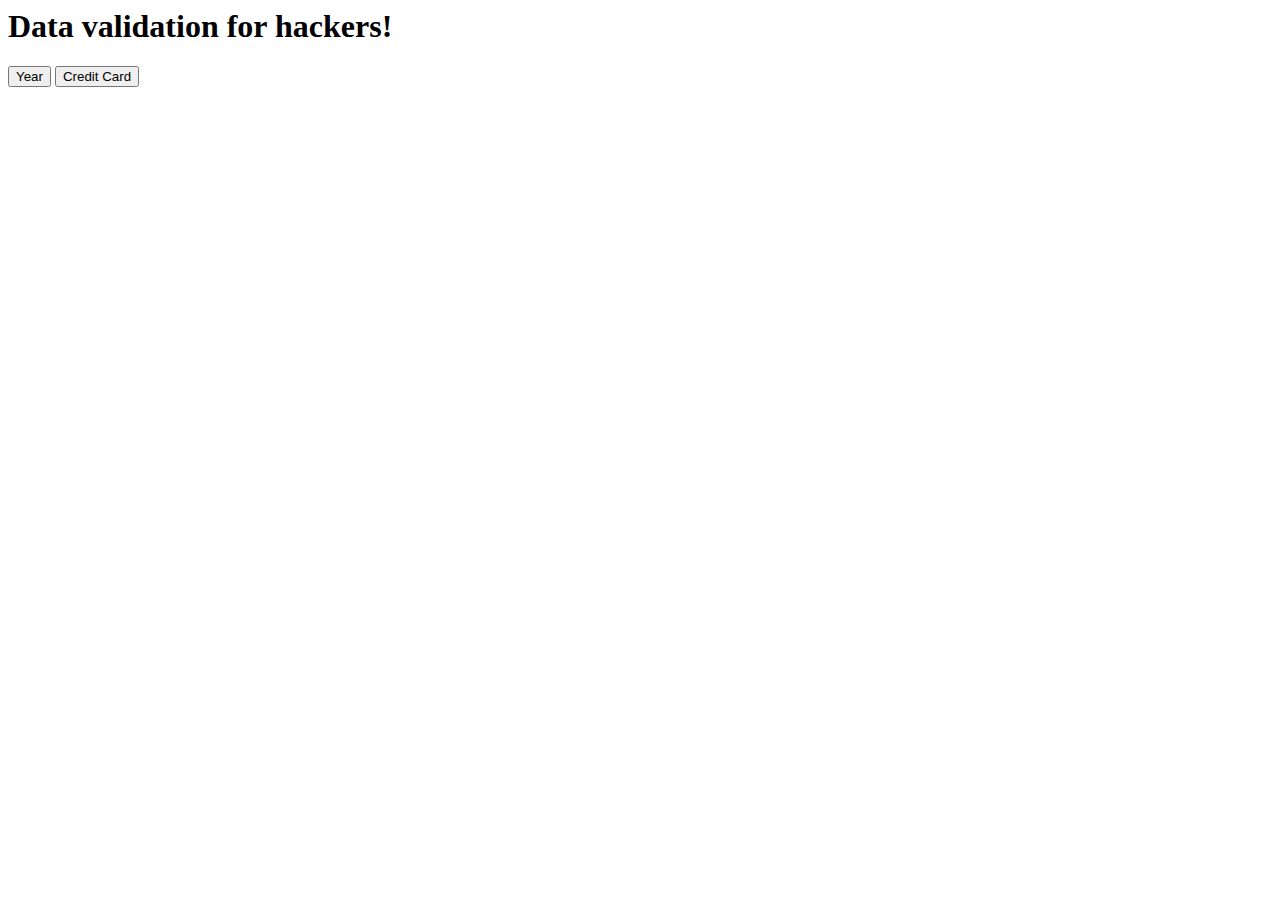
==== index.html @ e9f3fd86 "test" ====
<html>


    <h1>
        Data validation for hackers!
    </h1>

    <body>
        <button>
            Year
        </button>

        <button>
            Credit Card
        </button>



    </body>
</html>
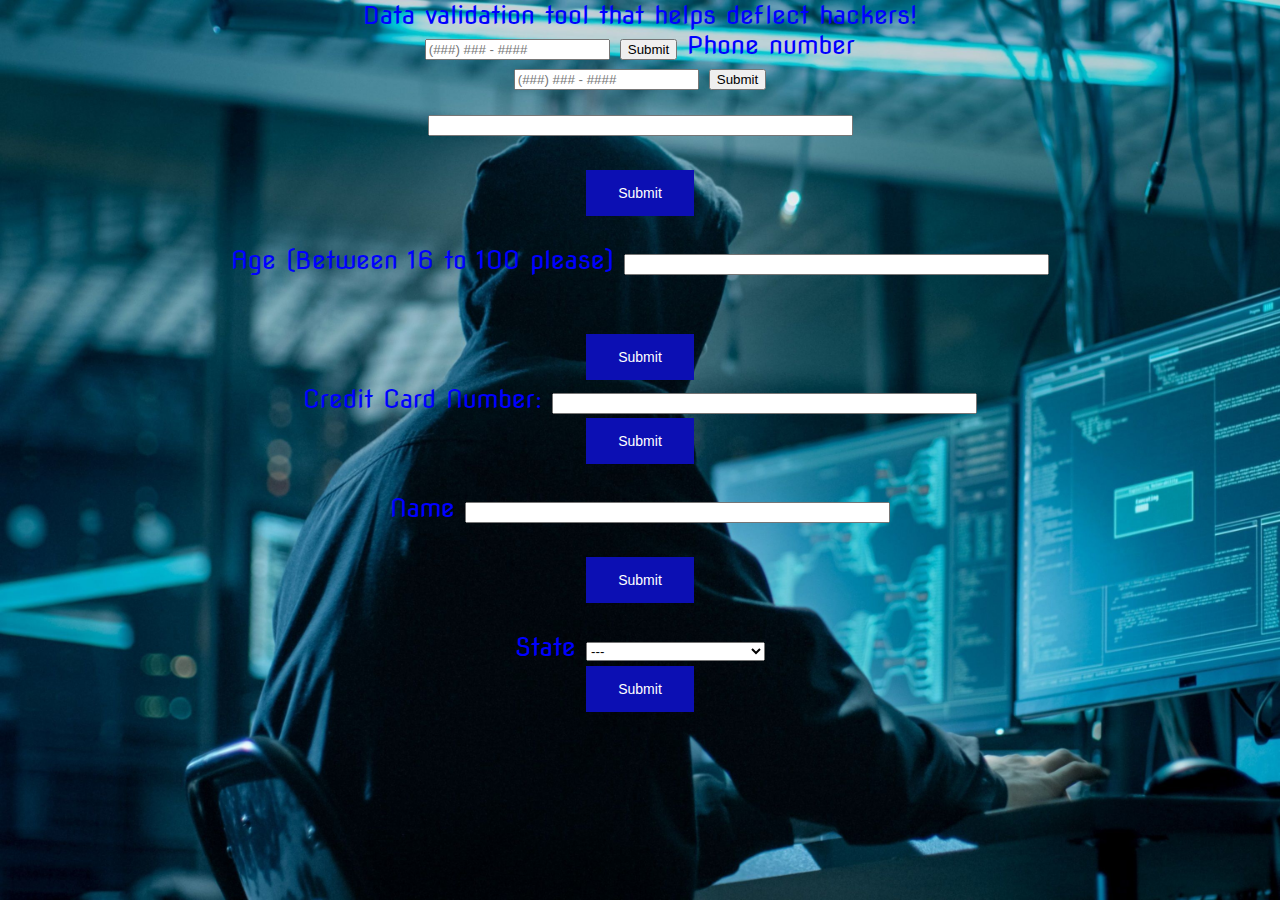
==== commit b803573d: "lotsofchanges" ====
--- a/index.html
+++ b/index.html
@@ -1,20 +1,69 @@
 <html>
+    <link rel="stylesheet" href="style.css">
+    <link href='https://fonts.googleapis.com/css?family=Nova Flat' rel='stylesheet'>
+    <script src="datavalidation.js"></script>
+    <body>
+    <div style="background: url(hacker.jpg)" class="page-holder bg-cover">
+
+        <div class="container py-5">
+          <header class="text-center text-white py-5">
+            Data validation tool that helps deflect hackers!
+          </header>
+          <style>
+            body {
+             font-family: 'Nova Flat';font-size: 25px;
+            }
+            </style>
+          <div class="text-white">
+                
+                <input type="tel" id="myInput" oninput="myFunction()" placeholder="(###) ### - ####" required pattern="\([0-9]{3}\) [0-9]{3} - [0-9]{4}">
+                <!-- oninput is trigued when the input changes, check https://www.w3schools.com/jsref/event_oninput.asp -->
+                <!-- Used regex to check the input value before submit from user -->
+                <input type="submit">
+              </form>
+                <label for="phonenumber">Phone number</label>
+                <form>
+                    <input type="tel" id="myInput" oninput="Phonenumber()" placeholder="(###) ### - ####" required pattern="\([0-9]{3}\) [0-9]{3} - [0-9]{4}">
+                    <!-- oninput is trigued when the input changes, check https://www.w3schools.com/jsref/event_oninput.asp -->
+                    <!-- Used regex to check the input value before submit from user -->
+                    <input type="submit">
+                  </form>
+                <input type="text" id="PhoneNumbers" name="Phonenumbers" size="50"><br><br>
+                <div class="text-center">
+                    <button onclick()="Phonenumber()" class="Phonenumberclass">Submit</button>
+                  </div>
+                <p id="Phonenumbererrormessage"></p>
+                <label for="Age">Age (Between 16 to 100 please)</label>
+                <input type="text" id="Age" name="Age" size="50"><br><br>
+                <p id="AgeErrorMessage">
+                <div class="text-center2">
+                    <button onmousedown="Age()" class="Ageclass">Submit</button>
+                  </div>
+                <label for="CCnumber">Credit Card Number: </label>
+                <input type="text" name="cstCCNumber" id="cstCCNumber" size="50" gvalue=""onkeyup="cc_format('cstCCNumber','cstCCardType');">
+                <div class="text-center3">
+                    <button onclick="CreditCardNumber()" class="CCNumberbutton">Submit</button>
+                </div>
+                <p id="CreditCardNumberMessage"></p>  
+                <label for="name">Name</label>
+                <input type="text" id="name" name="name" size="50"><br><br>
+                <div class="text-center4">
+                    <button onclick()="Names()" class="Nameclass">Submit</button>
+                </div>
+                <p id="NameErrorMessage"></p>
+                <label for="state">State</label>
+			<select id="state" name="state"><option value="---">---</option><option value="Alabama">Alabama</option><option value="Alaska">Alaska</option><option value="Arizona">Arizona</option><option value="Arkansas">Arkansas</option><option value="California">California</option><option value="Colorado">Colorado</option><option value="Connecticut">Connecticut</option><option value="Delaware">Delaware</option><option value="District of Columbia">District of Columbia</option><option value="Florida">Florida</option><option value="Georgia">Georgia</option><option value="Guam">Guam</option><option value="Hawaii">Hawaii</option><option value="Idaho">Idaho</option><option value="Illinois">Illinois</option><option value="Indiana">Indiana</option><option value="Iowa">Iowa</option><option value="Kansas">Kansas</option><option value="Kentucky">Kentucky</option><option value="Louisiana">Louisiana</option><option value="Maine">Maine</option><option value="Maryland">Maryland</option><option value="Massachusetts">Massachusetts</option><option value="Michigan">Michigan</option><option value="Minnesota">Minnesota</option><option value="Mississippi">Mississippi</option><option value="Missouri">Missouri</option><option value="Montana">Montana</option><option value="Nebraska">Nebraska</option><option value="Nevada">Nevada</option><option value="New Hampshire">New Hampshire</option><option value="New Jersey">New Jersey</option><option value="New Mexico">New Mexico</option><option value="New York">New York</option><option value="North Carolina">North Carolina</option><option value="North Dakota">North Dakota</option><option value="Northern Marianas Islands">Northern Marianas Islands</option><option value="Ohio">Ohio</option><option value="Oklahoma">Oklahoma</option><option value="Oregon">Oregon</option><option value="Pennsylvania">Pennsylvania</option><option value="Puerto Rico">Puerto Rico</option><option value="Rhode Island">Rhode Island</option><option value="South Carolina">South Carolina</option><option value="South Dakota">South Dakota</option><option value="Tennessee">Tennessee</option><option value="Texas">Texas</option><option value="Utah">Utah</option><option value="Vermont">Vermont</option><option value="Virginia">Virginia</option><option value="Virgin Islands">Virgin Islands</option><option value="Washington">Washington</option><option value="West Virginia">West Virginia</option><option value="Wisconsin">Wisconsin</option><option value="Wyoming">Wyoming</option></select>
+   </fieldset>
+</form>
+                <div class="text-center3">
+                    <button button onclick()="State()" class="State">Submit</button>
+                  </div>
+              </form>
+          </div>
+      
+        </div>
+      </div
+    </body>
 
 
-    <h1>
-        Data validation for hackers!
-    </h1>
-
-    <body>
-        <button>
-            Year
-        </button>
-
-        <button>
-            Credit Card
-        </button>
-
-
-
-    </body>
 </html>--- a/style.css
+++ b/style.css
@@ -0,0 +1,142 @@
+.page-holder {
+    min-height: 100vh;
+    
+  }
+  
+.bg-cover {
+    background-size: cover !important;
+  }
+
+html, body {
+    margin: 0;
+    padding: 0;
+    color: blue;
+  }  
+
+header{
+    text-align: center;
+}
+
+.text-white{
+    text-align: center
+}
+
+
+.Phonenumberclass{
+    background-color: #0c0fb3;
+    border: none;
+    color: white;
+    padding: 15px 32px;
+    text-align: center;
+    text-decoration: none;
+    display: inline-block;
+    font-size: 14px;
+    margin: 4px 2px;
+    cursor: pointer;
+
+}
+
+
+.AgeClass{
+    background-color: #0c0fb3;
+    border: none;
+    color: white;
+    padding: 15px 32px;
+    text-align: center;
+    text-decoration: none;
+    display: inline-block;
+    font-size: 14px;
+    margin: 4px 2px;
+    cursor: pointer;
+
+}
+
+
+.NameClass{
+
+    background-color: #0c0fb3;
+    border: none;
+    color: white;
+    padding: 15px 32px;
+    text-align: center;
+    text-decoration: none;
+    display: inline-block;
+    font-size: 14px;
+    margin: 4px 2px;
+    cursor: pointer;
+}
+
+.State{
+    background-color: #0c0fb3;
+    border: none;
+    color: white;
+    padding: 15px 32px;
+    text-align: center;
+    text-decoration: none;
+    display: inline-block;
+    font-size: 14px;
+    margin: 4px 2px;
+    cursor: pointer;
+
+}
+
+
+.CCNumberbutton{
+    background-color: #0c0fb3;
+    border: none;
+    color: white;
+    padding: 15px 32px;
+    text-align: center;
+    text-decoration: none;
+    display: inline-block;
+    font-size: 14px;
+    margin: 4px 2px;
+    cursor: pointer;
+}
+buttons{
+    background:#1AAB8A;
+    color:#fff;
+    border:none;
+    position:relative;
+    height:60px;
+    font-size:1.6em;
+    padding:0 2em;
+    cursor:pointer;
+    transition:800ms ease all;
+    outline:none;
+  }
+  button:hover{
+    background:#fff;
+    color:#178d72;
+  }
+  button:before,button:after{
+    content:'';
+    position:absolute;
+    top:0;
+    right:0;
+    height:2px;
+    width:0;
+    background: #1AAB8A;
+    transition:400ms ease all;
+  }
+  button:after{
+    right:inherit;
+    top:inherit;
+    left:0;
+    bottom:0;
+  }
+  button:hover:before,button:hover:after{
+    width:100%;
+    transition:800ms ease all;
+  }
+
+
+img {
+    width:367;
+    height:459px;
+    -webkit-filter: blur(3px);
+    -moz-filter: blur(3px); 
+    -o-filter: blur(3px); 
+    -ms-filter: blur(3px);
+    filter: blur(3px); 
+}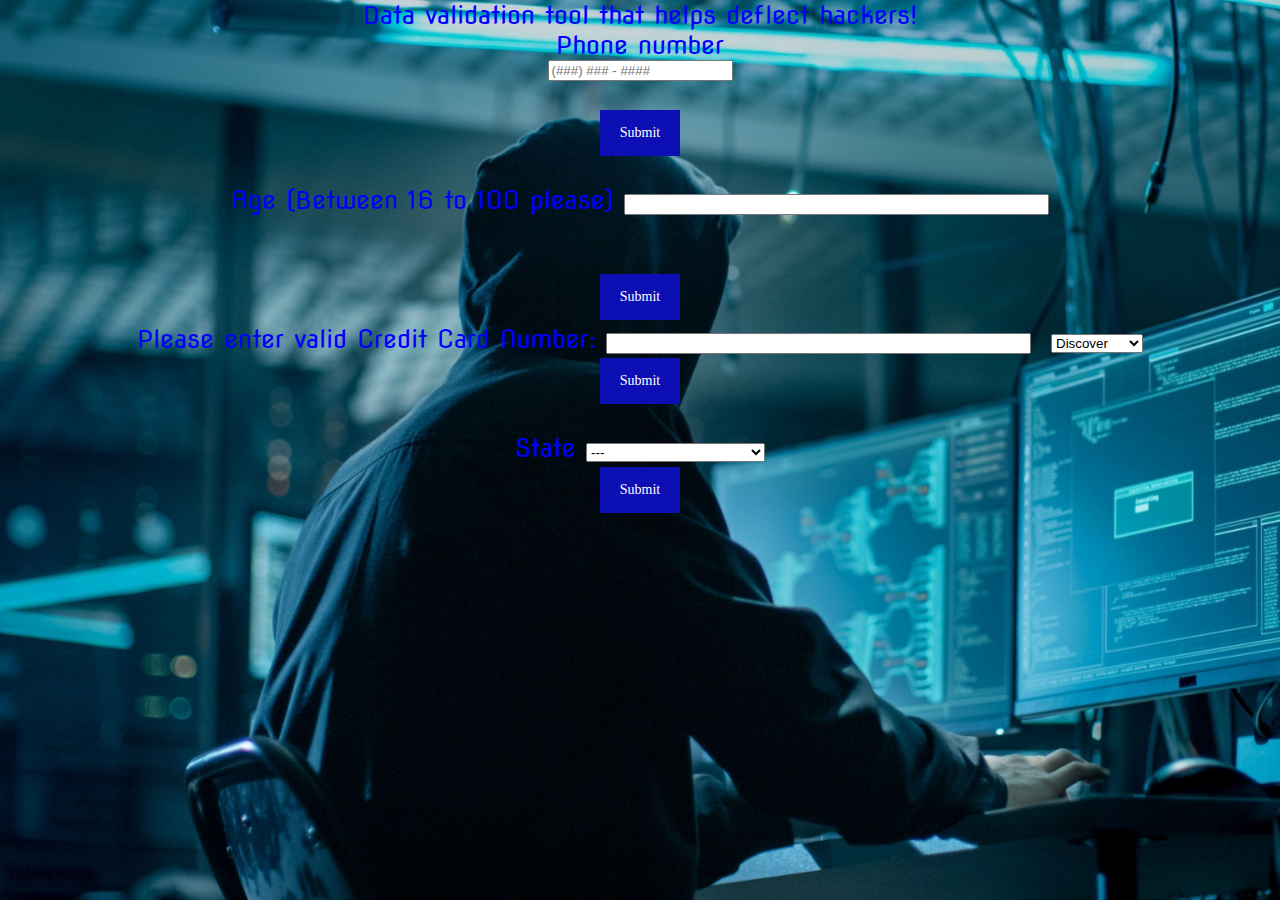
==== commit 55f3b956: "commit" ====
--- a/index.html
+++ b/index.html
@@ -4,7 +4,6 @@
     <script src="datavalidation.js"></script>
     <body>
     <div style="background: url(hacker.jpg)" class="page-holder bg-cover">
-
         <div class="container py-5">
           <header class="text-center text-white py-5">
             Data validation tool that helps deflect hackers!
@@ -15,52 +14,45 @@
             }
             </style>
           <div class="text-white">
-                
-                <input type="tel" id="myInput" oninput="myFunction()" placeholder="(###) ### - ####" required pattern="\([0-9]{3}\) [0-9]{3} - [0-9]{4}">
-                <!-- oninput is trigued when the input changes, check https://www.w3schools.com/jsref/event_oninput.asp -->
-                <!-- Used regex to check the input value before submit from user -->
-                <input type="submit">
-              </form>
+                </form>
                 <label for="phonenumber">Phone number</label>
                 <form>
-                    <input type="tel" id="myInput" oninput="Phonenumber()" placeholder="(###) ### - ####" required pattern="\([0-9]{3}\) [0-9]{3} - [0-9]{4}">
-                    <!-- oninput is trigued when the input changes, check https://www.w3schools.com/jsref/event_oninput.asp -->
-                    <!-- Used regex to check the input value before submit from user -->
-                    <input type="submit">
+                    <input type="tel" id="myInput" placeholder="(###) ### - ####">
                   </form>
-                <input type="text" id="PhoneNumbers" name="Phonenumbers" size="50"><br><br>
                 <div class="text-center">
-                    <button onclick()="Phonenumber()" class="Phonenumberclass">Submit</button>
+                    <button onmousedown="Phonenumberoutput()" class="Phonenumberclass">Submit</button>
                   </div>
-                <p id="Phonenumbererrormessage"></p>
+                <p id="Phonenumbermessage"></p>
                 <label for="Age">Age (Between 16 to 100 please)</label>
                 <input type="text" id="Age" name="Age" size="50"><br><br>
                 <p id="AgeErrorMessage">
                 <div class="text-center2">
                     <button onmousedown="Age()" class="Ageclass">Submit</button>
                   </div>
-                <label for="CCnumber">Credit Card Number: </label>
-                <input type="text" name="cstCCNumber" id="cstCCNumber" size="50" gvalue=""onkeyup="cc_format('cstCCNumber','cstCCardType');">
+                <label for="CCnumber">Please enter valid Credit Card Number: </label>  
+                <input type="text" id="CCnumbers" name="CCnumber" size="50">          
+                <select tabindex="11" id="CardType" style="margin-left: 10px;">
+                    <option value="Discover">Discover</option>
+                    <option value="MasterCard">MasterCard</option>
+                    <option value="Visa">Visa</option>
+                  </select> 
+                  <div class="text-center3">
+                    <button onmousedown="validateCardNumber()" class="CCNumberbutton">Submit</button>
+                </div>
+                
+                <p id="CreditCardNumberMessage"></p>  
+                <label for="state">State</label>
+			    <select id="state" name="state"><option value="---">---</option><option value="Alabama">Alabama</option><option value="Alaska">Alaska</option><option value="Arizona">Arizona</option><option value="Arkansas">Arkansas</option><option value="California">California</option><option value="Colorado">Colorado</option><option value="Connecticut">Connecticut</option><option value="Delaware">Delaware</option><option value="District of Columbia">District of Columbia</option><option value="Florida">Florida</option><option value="Georgia">Georgia</option><option value="Guam">Guam</option><option value="Hawaii">Hawaii</option><option value="Idaho">Idaho</option><option value="Illinois">Illinois</option><option value="Indiana">Indiana</option><option value="Iowa">Iowa</option><option value="Kansas">Kansas</option><option value="Kentucky">Kentucky</option><option value="Louisiana">Louisiana</option><option value="Maine">Maine</option><option value="Maryland">Maryland</option><option value="Massachusetts">Massachusetts</option><option value="Michigan">Michigan</option><option value="Minnesota">Minnesota</option><option value="Mississippi">Mississippi</option><option value="Missouri">Missouri</option><option value="Montana">Montana</option><option value="Nebraska">Nebraska</option><option value="Nevada">Nevada</option><option value="New Hampshire">New Hampshire</option><option value="New Jersey">New Jersey</option><option value="New Mexico">New Mexico</option><option value="New York">New York</option><option value="North Carolina">North Carolina</option><option value="North Dakota">North Dakota</option><option value="Northern Marianas Islands">Northern Marianas Islands</option><option value="Ohio">Ohio</option><option value="Oklahoma">Oklahoma</option><option value="Oregon">Oregon</option><option value="Pennsylvania">Pennsylvania</option><option value="Puerto Rico">Puerto Rico</option><option value="Rhode Island">Rhode Island</option><option value="South Carolina">South Carolina</option><option value="South Dakota">South Dakota</option><option value="Tennessee">Tennessee</option><option value="Texas">Texas</option><option value="Utah">Utah</option><option value="Vermont">Vermont</option><option value="Virginia">Virginia</option><option value="Virgin Islands">Virgin Islands</option><option value="Washington">Washington</option><option value="West Virginia">West Virginia</option><option value="Wisconsin">Wisconsin</option><option value="Wyoming">Wyoming</option></select>
+                </fieldset>
+                </form>
                 <div class="text-center3">
-                    <button onclick="CreditCardNumber()" class="CCNumberbutton">Submit</button>
-                </div>
-                <p id="CreditCardNumberMessage"></p>  
-                <label for="name">Name</label>
-                <input type="text" id="name" name="name" size="50"><br><br>
-                <div class="text-center4">
-                    <button onclick()="Names()" class="Nameclass">Submit</button>
-                </div>
-                <p id="NameErrorMessage"></p>
-                <label for="state">State</label>
-			<select id="state" name="state"><option value="---">---</option><option value="Alabama">Alabama</option><option value="Alaska">Alaska</option><option value="Arizona">Arizona</option><option value="Arkansas">Arkansas</option><option value="California">California</option><option value="Colorado">Colorado</option><option value="Connecticut">Connecticut</option><option value="Delaware">Delaware</option><option value="District of Columbia">District of Columbia</option><option value="Florida">Florida</option><option value="Georgia">Georgia</option><option value="Guam">Guam</option><option value="Hawaii">Hawaii</option><option value="Idaho">Idaho</option><option value="Illinois">Illinois</option><option value="Indiana">Indiana</option><option value="Iowa">Iowa</option><option value="Kansas">Kansas</option><option value="Kentucky">Kentucky</option><option value="Louisiana">Louisiana</option><option value="Maine">Maine</option><option value="Maryland">Maryland</option><option value="Massachusetts">Massachusetts</option><option value="Michigan">Michigan</option><option value="Minnesota">Minnesota</option><option value="Mississippi">Mississippi</option><option value="Missouri">Missouri</option><option value="Montana">Montana</option><option value="Nebraska">Nebraska</option><option value="Nevada">Nevada</option><option value="New Hampshire">New Hampshire</option><option value="New Jersey">New Jersey</option><option value="New Mexico">New Mexico</option><option value="New York">New York</option><option value="North Carolina">North Carolina</option><option value="North Dakota">North Dakota</option><option value="Northern Marianas Islands">Northern Marianas Islands</option><option value="Ohio">Ohio</option><option value="Oklahoma">Oklahoma</option><option value="Oregon">Oregon</option><option value="Pennsylvania">Pennsylvania</option><option value="Puerto Rico">Puerto Rico</option><option value="Rhode Island">Rhode Island</option><option value="South Carolina">South Carolina</option><option value="South Dakota">South Dakota</option><option value="Tennessee">Tennessee</option><option value="Texas">Texas</option><option value="Utah">Utah</option><option value="Vermont">Vermont</option><option value="Virginia">Virginia</option><option value="Virgin Islands">Virgin Islands</option><option value="Washington">Washington</option><option value="West Virginia">West Virginia</option><option value="Wisconsin">Wisconsin</option><option value="Wyoming">Wyoming</option></select>
-   </fieldset>
-</form>
-                <div class="text-center3">
-                    <button button onclick()="State()" class="State">Submit</button>
-                  </div>
-              </form>
+                    <button onmousedown="State()" class="State">Submit</button>
+
+                </div>   
+                <p id="Statemessage"</p>   
+           
+                
           </div>
-      
         </div>
       </div
     </body>
--- a/style.css
+++ b/style.css
@@ -23,10 +23,11 @@
 
 
 .Phonenumberclass{
+    font-family: "Times New Roman", Times, serif;
     background-color: #0c0fb3;
     border: none;
     color: white;
-    padding: 15px 32px;
+    padding: 15px 20px;
     text-align: center;
     text-decoration: none;
     display: inline-block;
@@ -38,10 +39,11 @@
 
 
 .AgeClass{
+    font-family: "Times New Roman", Times, serif;
     background-color: #0c0fb3;
     border: none;
     color: white;
-    padding: 15px 32px;
+    padding: 15px 20px;
     text-align: center;
     text-decoration: none;
     display: inline-block;
@@ -54,10 +56,11 @@
 
 .NameClass{
 
+    font-family: "Times New Roman", Times, serif;
     background-color: #0c0fb3;
     border: none;
     color: white;
-    padding: 15px 32px;
+    padding: 15px 20px;
     text-align: center;
     text-decoration: none;
     display: inline-block;
@@ -67,10 +70,11 @@
 }
 
 .State{
+    font-family: "Times New Roman", Times, serif;
     background-color: #0c0fb3;
     border: none;
     color: white;
-    padding: 15px 32px;
+    padding: 15px 20px;
     text-align: center;
     text-decoration: none;
     display: inline-block;
@@ -82,10 +86,11 @@
 
 
 .CCNumberbutton{
+    font-family: "Times New Roman", Times, serif;
     background-color: #0c0fb3;
     border: none;
     color: white;
-    padding: 15px 32px;
+    padding: 15px 20px;
     text-align: center;
     text-decoration: none;
     display: inline-block;
